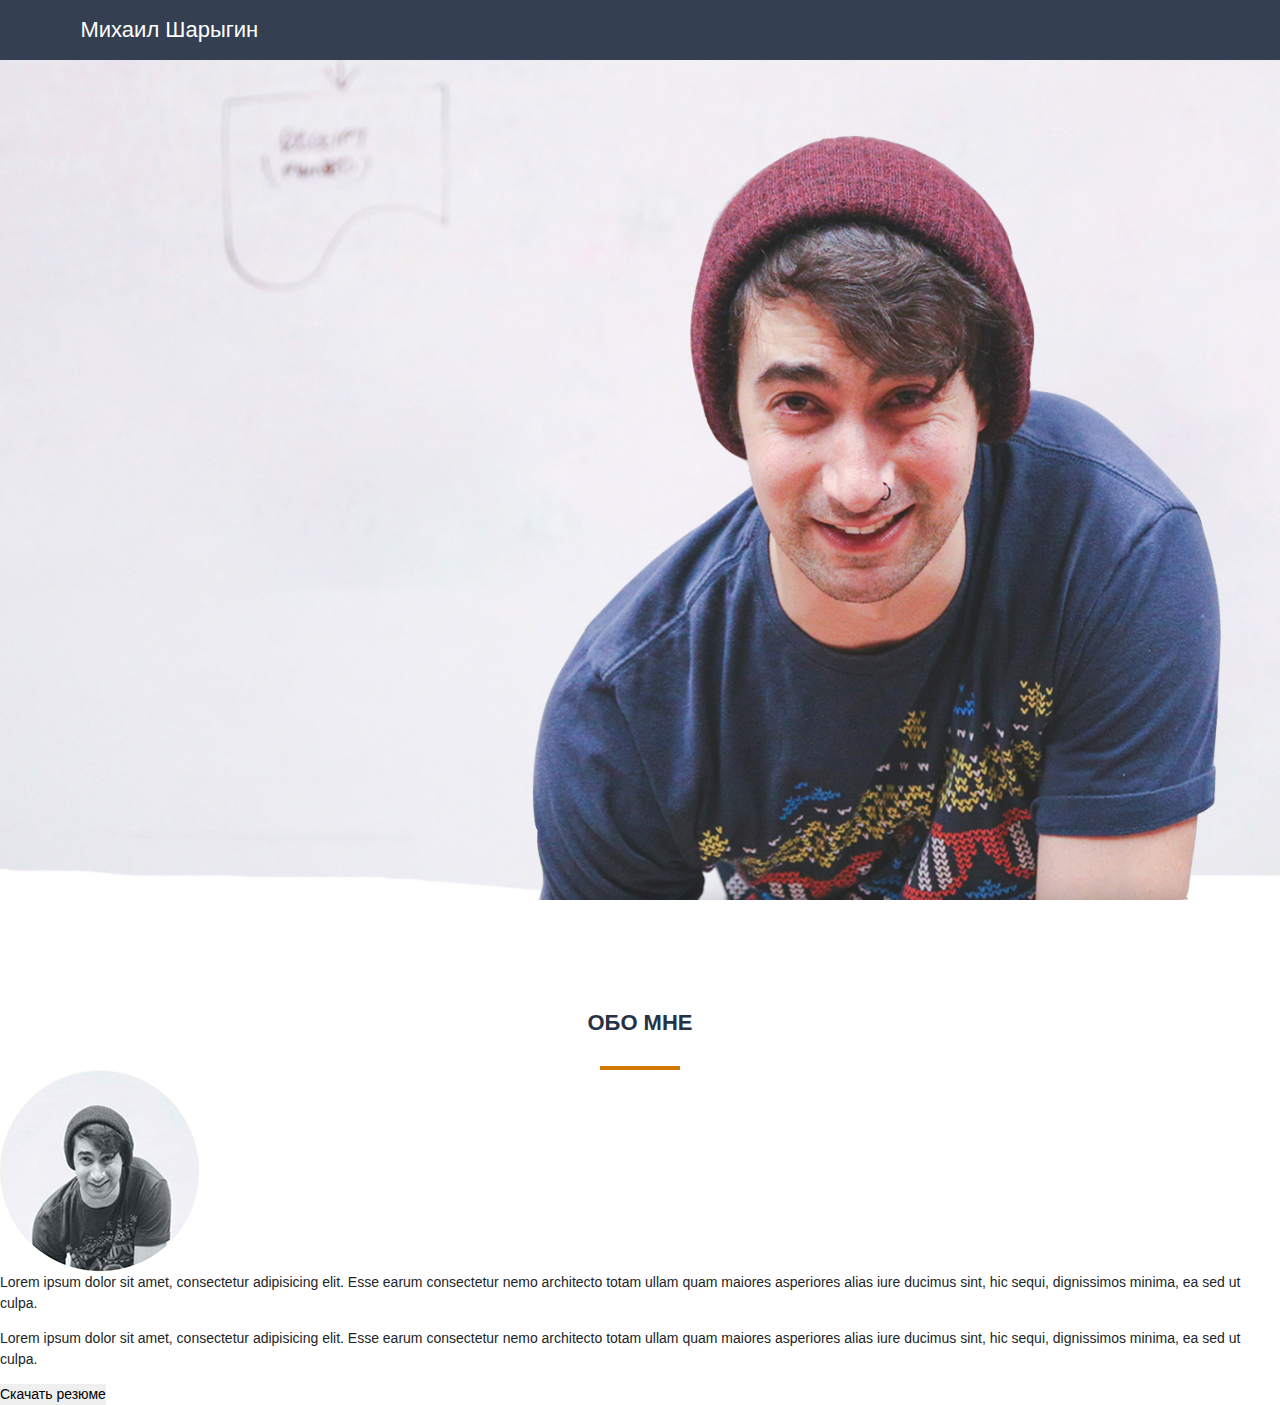
==== proekt bootstrap/index.html @ 104dd2a0 "Ошибка затемнения" ====
<!DOCTYPE html>
<html lang="en">
<head>
    <meta charset="UTF-8">
    <meta name="description" content="...">
    <meta name="author" content="...">
    <meta name="keywords" content="...">
    <meta name="robots" content="all">
    <meta name="viewport" content="width=device-width, initial-scale=1.0">
    
    <meta property="">
    
    <title>Михаил Шарыгин - Веб-разработчик</title>
    <link rel="stylesheet" href="css/reset.css">
    <link rel="stylesheet" href="css/bootstrap.min.css">
    <link rel="stylesheet" href="css/style.css">
</head>

<body>
  
  <header>
      <nav>
         <div class="container">
             <div class="row">
                 <div class="col-xxl-2 col-lg-3 col-7"><div class="logo">Михаил Шарыгин</div></div>
                 <div class="px-0 col-xxl-6 col-xl-7 col-lg-8 offset-xxl-4 offset-xl-2 offset-lg-1
                 d-none d-lg-block">
                 <div class="menu">
             <ul>
              <li><a href="#">Обо мне</a></li>
              <li><a href="#">Услуги</a></li>
              <li><a href="#">Кейсы</a></li>
              <li><a href="#">Прайс</a></li>
              <li><a href="#">Отзывы</a></li>
              <li><a href="#">Контакты</a></li>
          </ul>
          </div></div>
            <div class="col-5 d-flex d-lg-none flex-column justify-content-center align-items-end">
                <div class="dropdown">
  <a class="btn btn-outline-secondary dropdown-toggle white-btn" href="#" role="button" id="dropdownMenuLink" data-bs-toggle="dropdown" aria-expanded="false">
    Навигация
  </a>

  <ul class="dropdown-menu" aria-labelledby="dropdownMenuLink">
    <li><a class="dropdown-item" href="#">Обо мне</a></li>
    <li><a class="dropdown-item" href="#">Услуги</a></li>
    <li><a class="dropdown-item" href="#">Кейсы</a></li>
    <li><a class="dropdown-item" href="#">Прайс</a></li>
    <li><a class="dropdown-item" href="#">Отзывы</a></li>
    <li><a class="dropdown-item" href="#">Контакты</a></li>
  </ul>
</div>
            </div>
             </div>
         </div>
          
          
      </nav>
  </header>
 
  <div class="main">
    <div class="container h-100">
      <div class="row align-items-center h-100">
       <div class="col-lg-6 mt-5 pt-5">
        <div class="title__container mt-5">
      <h1>Привет <br> Я Михаил Шарыгин</h1>
      <h4>Фулл стек веб-разработчик</h4>
      <input type="button" value="Обо мне">
      <input type="button" value="Мои работы">
</div>
    </div>
  </div></div>
  </div>
  
  <div class="about_me">
  <div class="about_me1 container">
       <div class="row justify-content-center">
       <div class="Ant col-2 text-center"><h2>Обо мне</h2> <hr></div>
       </div>
       </div>
    <img src="img/myphoto.png" alt="">
    <p class="text1">Lorem ipsum dolor sit amet, consectetur adipisicing elit. Esse earum consectetur nemo architecto totam ullam quam maiores asperiores alias iure ducimus sint, hic sequi, dignissimos minima, ea sed ut culpa.</p>
    <p class="text2">Lorem ipsum dolor sit amet, consectetur adipisicing elit. Esse earum consectetur nemo architecto totam ullam quam maiores asperiores alias iure ducimus sint, hic sequi, dignissimos minima, ea sed ut culpa.</p>
    <input type="submit" value="Скачать резюме">
    </div>
  </div>
  
  <!--<div class="skills">
     <div class="skills1">
      <h2>Что я умею</h2>
      <hr>
      <div class="skills_1">
          <img src="img/pc.png" alt="">
          <h3>Веб-дизайн</h3>
          <p>Lorem ipsum dolor sit amet, consectetur adipisicing elit. Animi, rem!</p>
          </div>
      <div class="skills_1">
          <img src="img/log.png" alt="">
          <h3>Разработка</h3>
          <p>Lorem ipsum dolor sit amet, consectetur adipisicing elit. Animi, rem!</p>
      </div>
      <div class="skills_1">
          <img src="img/log2.png" alt="">
          <h3>СЕО-оптимизация</h3>
          <p>Lorem ipsum dolor sit amet, consectetur adipisicing elit. Animi, rem!</p>
      </div>
      <div class="skills_1">
          <img src="img/log3.png" alt="">
          <h3>Маркетинг</h3>
          <p>Lorem ipsum dolor sit amet, consectetur adipisicing elit. Animi, rem!</p>
      </div>
      <div class="clear"></div>
      </div>
  </div>

<div class="keys">
   <div class="keys1">
    <h2>Кейсы</h2>
    <hr>
    <p>Lorem ipsum dolor sit amet, consectetur adipisicing elit. Animi, rem!</p>
    <img src="img/photo.png" alt="">
    <div class="keys_left">
       <h3>Client</h3>
       <p>Какая-то компания</p> 
       <h3>Website</h3>
       <p>https://google.com</p>
       <a href="#">Visit live site</a> 
    </div>
     <div class="keys_right">
       <h4>Название проекта</h4>
       <p>Lorem ipsum dolor sit amet, consectetur adipisicing elit. Magni ad, dolorum ab possimus alias provident labore laudantium nam aut odit repellat corporis numquam veniam enim, suscipit rem quas maiores saepe repellendus incidunt voluptates amet quaerat culpa voluptatem molestias! Aspernatur, cum.</p> 
    </div>
    <div class="clear"></div>
     </div>
</div>

<div class="money">
   <div  class="money1">
    <h2>Расчет стоимости</h2>
    <div class="money2">
    <div>
        <h3>Тип сайта</h3>
        <select class="List1" name="list1" id="list">
            <option value="op1">Выберите пункт...</option>
            <option value="op2">Сайт 1</option>
            <option value="op3">Сайт 2</option>
            <option value="op1">Сайт 3</option>
        </select>
    </div>
     <div>
        <h3>Дизайн</h3>
        <select class="List1" name="list1" id="list">
            <option value="op1">Выберите пункт...</option>
            <option value="op2">Дизайн 1</option>
            <option value="op3">Дизайн 2</option>
            <option value="op1">Дизайн 3</option>
        </select>
    </div>
     <div>
        <h3>Адаптивность</h3>
        <select class="List1" name="list1" id="list">
            <option value="op1">Выберите пункт...</option>
            <option value="op2">Адаптивность 1</option>
            <option value="op3">Адаптивность 2</option>
            <option value="op1">Адаптивность 3</option>
        </select>
        <hr>
    </div>
    <div class="calculator_footer">
                    <div class="days">
                        <p class="text">Сроки</p>
                        <p class="digit">0</p>
                        <div class="clear"></div>
                    </div>
                    
                     <div class="price">
                        <p class="text">Стоимость</p>
                        <p class="digit">0</p>
                        <div class="clear"></div>
                    </div>
                    
    </div>
    </div>
</div>
</div>
<div class="statistics">
   <div class="statistics1"> 
    <h2>Немного статистики</h2>
    <hr>
    <div class="stat">
    <div class="statistics_item">
        <img src="img/logo1.png" alt="">
        <h3>120</h3>
        <p>Счастливых клиентов</p>
    </div>
    <div class="statistics_item">
        <img src="img/logo2.png" alt="">
        <h3>4600</h3>
        <p>Часов работы</p>
    </div>
    <div class="statistics_item">
        <img src="img/logo3.png" alt="">
        <h3>340</h3>
        <p>Проектов завершено</p>
    </div>
    <div class="statistics_item">
        <img src="img/logo4.png" alt="">
        <h3>23</h3>
        <p>Наград получено</p>
    </div>
    </div>
    </div>
</div>

<div class="reviews">
   <div class="reviews1">
    <h2>Отзывы</h2>
    <hr>
    <div class="reviews2">
    <img src="img/mihail.png" alt="">
    <p>Lorem ipsum dolor sit amet, consectetur adipisicing elit. Labore non deleniti, excepturi temporibus quos inventore voluptates ullam sint cumque dolore mollitia doloremque, quasi vel fugit ipsam molestias iure eaque, distinctio.</p>
        <p><b>Михаил</b>, Ген директор ПАО "Газпром"</p>
</div>
</div>
</div>

<div class="contacts">
   <div class="contacts1">
    <h2>Мои контакты</h2>
    <hr>
    <p class="contact_text">Lorem ipsum dolor sit amet, consectetur adipisicing elit. Odio ut aut, adipisci beatae atque earum.</p>
    <div class="contact_data">
    <div class="contact_item">
        <img src="img/geo.png" alt="">
        <p>Санкт-Петербург <br>Невский проспект 11</p>
    </div>
    <div class="contact_item">
        <img src="img/mail.png" alt="">
        <p>МЫЛО</p>
    </div>
    <div class="contact_item">
        <img src="img/tel.png" alt="">
        <p>8-800-555-3535</p>
    </div>
       </div>
       <div class="clear"></div>
        <h3>Оставьте мне сообщение</h3>
        <form action="#">
                <div class="contacts_inputs">
                    <input type="text" placeholder="Имя">
                    <input class="secondInput" type="text" placeholder="Email">
                    <div class="clear"></div>
                </div>
                <textarea placeholder="Сообщение" name="message" id="messageText" cols="30" rows="10"></textarea>
                <input type="submit" value="Отправить">
            </form>
            <div class="contacts_social">
                <div class="rotate1"><a href="#"><img src="img/fb.png" alt=""></a></div>
                <div class="rotate1"><a href="#"><img src="img/tvit.png" alt=""></a></div>
                <div class="rotate1"><a href="#"><img src="img/bool.png" alt=""></a></div>
                <div class="rotate1"><a href="#"><img src="img/kat.png" alt=""></a></div>
                <div class="rotate1"><a href="#"><img src="img/inst.png" alt=""></a></div>
                <div class="rotate1"><a href="#"><img src="img/in.png" alt=""></a></div>
                <div class="rotate1"><div class="clear"></div>
        </div>
        </div>
</div>

<div class="maps">
    <img src="img/map.png" alt="">
</div>
<div class="fotter1">
   <div class="fotter2">
    <p>Я сделал!</p>
</div>
</div>
-->
<script src="js/bootstrap.bundle.min.js"></script>
</body>

</html>
---- proekt bootstrap/css/style.css ----
body{
    font-family: Arial, sans-serif;
}

nav{
    width: 100%;
    height: 60px;
    background: #344051;
    position: fixed;
    z-index: 1;
}

.logo{
    float: left;
    color: #fff;
    font-size: 22px;
    line-height: 60px;
    -webkit-animation: comming 2s ease;
    -o-animation: comming 2s ease;
    animation: comming 2s ease;  
}

@keyframes comming{
    from{
        opacity: 0;
    }
    to{
        opacity: 1;
    }
}

@keyframes go_an{
    from{
        opacity: 0;
        margin-top: -80px;
    }
    to{
        opacity: 1;
        margin-top: 0px;
    }
}
.menu{
    float: left;
    
}

.menu li{
    float: left;
    line-height: 60px;
    color: #fff;
    margin-right: 40px;
    font-size: 14px;
    text-transform: uppercase;
    -webkit-animation: go_an 0.5s ease forwards;
    -o-animation: go_an 0.5s ease forwards;
    animation: go_an 0.5s ease forwards; 
    opacity: 0;
    
}

.white-btn{
    color: white;
    border-color: white;
}

.white-btn:visited{
    color: white;
}

.menu li:nth-child(2){
    animation-delay: 0.4s;
}

.menu li:nth-child(3){
    animation-delay: 0.8s;
}
   
.menu li:nth-child(4){
    animation-delay: 1.2s;
}
   
.menu li:nth-child(5){
    animation-delay: 1.6s;
}

.menu li:nth-child(6){
    animation-delay: 2s;
}
   
.menu li a{
    transition: all 0.1s;
    color: white;
    transform: scale(1);
    display: inline-block;
    text-decoration: none;
}

.menu li a:visited{
    color: white;
}

.menu li a:hover{
    color: #e88604;
}

.menu li a:active{
    transform: scale(1.1);
}

.main{
    width: 100%;
    height: 100%;
    background: url(../img/boy.png) 90% 100%/auto 85% no-repeat, url(../img/123.jpg) center/cover no-repeat;
}

.title__container{
    float: left;
    color: #2c384a;
    text-align: center;
    width: 100%;
    opacity: 0;
    -webkit-animation: go_tc 1s ease forwards;
    -o-animation: go_tc 1s ease forwards;
    animation: go_tc 1s ease forwards;
    -webkit-animation-delay: 2s;
    -o-animation-delay: 2s;
    animation-delay: 2s;
}

@keyframes go_tc{
    from{
        opacity: 0;
        margin-left: -500px;
    }
    to{
        opacity: 1;
        margin-left: 0px;
    }
}


.title__container h1{
    font-size: 60px;
    font-weight: 600px;
}

.title__container h4{
    margin-top: 40px;
    font-size: 24px;
    color: #79818d;
}

.title__container input{
    height: 40px;
    width: 130px;
    text-align: center;
    border: 2px solid #6d7682;
    background: none;
    border-radius: 5px;
    color: #6d7682;
    font-size: 13px;
    padding: 0px 16px;
    margin: 58px 14px 0px 14px;
}

@media (max-width: 991px){

    .title__container, .title__container h4, .title__container input{
        color: white;
        position: relative;
        z-index: 3;
    }
   
    .title__container input{
    border: 2px solid #fff;
    }
    
    .main{
        position: relative;
    }
    
    .main::after{
        content: "";
        bottom: 0;
        top: 0;
        left: 0;
        right: 0;
        position: absolute;
        background: rgba (0,0,0,0.4);
    }
 }
.title__container input{
    transition: all 0.2s;
    transform: scale(1);
}

.title__container input:hover{
    background: #2c384a;
    color: white;
}

.title__container input:active{
    transform: scale(1.1);
}

.about_me h2{
    font-size: 22px;
    margin: 110px 0 30px;
    font-weight: bold;
    color: #263244;
    text-transform: uppercase;
}

.about_me hr{
    height: 4px;
    border: none;
    background: #d17700;
    width: 80px;
    margin: 0 auto;
    opacity: 1;
}

/*
.Ant{
    -webkit-animation: h2_poyav 2s ease forwards;
    -o-animation: h2_poyav 2s ease forwards;
    animation: h2_poyav 2s ease forwards;
}
@keyframes h2_poyav{
    from{
        opacity: 0;
        margin-left: -500px;
        
    }
    to{
        opacity: 1;
        margin-left: 130;
    }
}
.about_me input{
    transition: all 0.2s;
    transform: scale(1)
}

.about_me input:hover{
    background: #2c384a;
    color: white;
}

.about_me input:active{
    transform: scale(1.1);
}

.about_me1{
    width: 740px;
    margin: 0 auto;
}

.about_me1 img{
    display: block;
    margin: 60px auto 0px auto;
    -webkit-animation: img_poyav 2s linear forwards;
    -o-animation: img_poyav 2s linear forwards;
    animation: img_poyav 2s linear forwards;
}

@keyframes img_poyav{
    from{
        opacity: 0;
    }
    to{
        opacity: 1;
    }
}

.about_me1 p{
    margin-top: 30px;
    -webkit-animation: text_poyav 2s linear forwards;
    -o-animation: text_poyav 2s linear forwards;
    animation: text_poyav 2s linear forwards;
}

@keyframes text_poyav{
    from{
        opacity: 0;
    }
    to{
        opacity: 1;
    }
    }
}
.about_me1 .text2{
    margin-top: 15px;
}

.about_me1 input{
    display: block;
    width: 160px;
    height: 34px;
    text-align: center;
    border: 2px solid #6d7682;
    border-radius: 10px;
    color: #6d7682;
    margin: 40px auto 0;
    font-size: 13px;
    background: url(../img/input.png) 6%/auto no-repeat;
    padding-left: 18px;
    margin-bottom: 110px;
    
}

.skills{
    background: url(../img/bg2.jpg) center/cover no-repeat;
    }
    
.skills1{
    text-align: center;
    width: 1200px;
    margin: 0 auto;
    }

.skills1 h2{
    text-align: center;
    font-size: 22px;
    font-weight: bold;
    color: #263244;
    text-transform: uppercase;
    padding-top: 110px;
    padding-bottom: 30px;
    -webkit-animation: ant12 2s ease forwards;
    -o-animation: ant12 2s ease forwards;
    animation: ant12 2s ease forwards;   
}

@keyframes ant12{
    from{
        opacity: 0;
        margin-left: -500px;
    }
    to{
        opacity: 1;
        margin-left: 0px;
    }
}

@keyframes ant122{
    from{
        opacity: 0;
    }
    to{
        opacity: 1;
    }
}

.skills1 hr{
    text-align: center;
    height: 4px;
    border: none;
    background: #d17700;
    width: 80px;
    color: #263244;
    margin-top: 15px;
    margin: 0 auto;
    -webkit-animation: ant122 2s ease forwards;
    -o-animation: ant122 2s ease forwards;
    animation: ant122 2s ease forwards; 
    -webkit-animation-delay: 1s;
    -o-animation-delay: 1s;
    animation-delay: 1s;
    opacity: 0;
}

.skills_1{
    float: left;
    width: 200px;
    text-align: center;
    margin: 110px 41px 0 41px;
    -webkit-animation: rotant 2s ease-in-out forwards;
    -o-animation: rotant 2s ease-in-out forwards;
    animation: rotant 2s ease-in-out forwards;
    opacity: 0;
}

@keyframes rotant{
    from{
        opacity: 0;
        transform: rotate(0deg);
    }
    to{
        opacity: 1;
        transform: rotate(360deg);
    }
}

.skills_1:nth-child(2){
    animation-delay: 0.0s;
}

.skills_1:nth-child(3){
    animation-delay: 0.4s;
}
   
.skills_1:nth-child(4){
    animation-delay: 0.8s;
}
.skills_1:nth-child(5){
    animation-delay: 1.2s;
}
.skills_1:nth-child(6){
    animation-delay: 1.6s;
}
   
.skills_1 img{
    margin-bottom: 40px;
    height: 40px;
}

.skills_1 h3{
    font-size: 20px;
    color: #d17700;
    font-weight: 600;
    padding-bottom: 20px;
}

.skills_1 p{
    font-size: 16px;
    margin-bottom: 110px;
}

.clear{
    clear:both;
}

.keys{
    margin-top: 115px;
    margin-bottom: 122px;
}

.keys1{
    width: 1170px;
    margin: 0 auto;
}

.keys1 h2{
    text-align: center;
    font-size: 22px;
    font-weight: bold;
    color: #263244;
    text-transform: uppercase;
    padding-bottom: 15px;
     -webkit-animation: ant12 2s ease forwards;
    -o-animation: ant12 2s ease forwards;
    animation: ant12 2s ease forwards;
}

.keys1 hr{
    height: 4px;
    border: none;
    background: #d17700;
    width: 80px;
    color: #263244;
    margin: 0 auto;
    -webkit-animation: ant122 2s ease forwards;
    -o-animation: ant122 2s ease forwards;
    animation: ant122 2s ease forwards; 
    -webkit-animation-delay: 1s;
    -o-animation-delay: 1s;
    animation-delay: 1s;
    opacity: 0;
}
.keys1>p{
    margin: 40px auto;
    text-align: center;
    font-size: 16px;
    -webkit-animation: textp 2s ease-in-out forwards;
    -o-animation: textp 2s ease-in-out forwards;
    animation: textp 2s ease-in-out forwards;
    -webkit-animation-delay: 0.5s;
    -o-animation-delay: 0.5s;
    animation-delay: 0.5s;
    opacity: 0;
}

@keyframes textp{
    from{
        opacity: 0;
    }
    to{
        opacity: 1;
    }
}

.keys1 img{
    margin-bottom: 45px;
    width: 100%;
    -webkit-animation: img_poyav 2s ease-in-out forwards;
    -o-animation: img_poyav 2s ease-in-out forwards;
    animation: img_poyav 2s ease-in-out forwards;
}
.keys_left{
    width: 205px;
    float: left;
    margin-right: 100px;
}

.keys_left h3{
    text-align: center;
    margin-right: 300px;
    font-size: 20px;
    font-weight: bold;
    text-transform: uppercase;
    padding-bottom: 16px;
}
.keys_left p{
    font-size: 16px;
    padding-bottom: 16px;
}
.keys_left a{
    margin-top: 25px;
    display: block;
    height: 45px;
    width: 100%;
    line-height: 45px;
    text-align: center;
    border-radius: 6px;
    text-transform: uppercase;
    background-color: #63b5ae;
    font-size: 20px;
    color: #fff;
    font-weight: 600;
}

.keys_left a{
    transition: all 0.2s 0s ease;
    transform: scale(1)
}

.keys_left a:hover{
    background: #2c384a;
    color: white;
}

.keys_left a:active{
    transform: scale(1.1);
}
.keys_left{
    -webkit-animation: ML1 2s ease-in-out forwards;
    -o-animation: ML1 2s ease-in-out forwards;
    animation: ML1 2s ease-in-out forwards;
}

@keyframes ML1{
    from{
        opacity: 0;
        margin-top: -100px;
    }
    to{
        opacity: 1;
        margin-top: 0px;
    }
}

.keys_right{
    -webkit-animation: ML2 2s ease-in-out forwards;
    -o-animation: ML2 2s ease-in-out forwards;
    animation: ML2 2s ease-in-out forwards;
}

@keyframes ML2{
    from{
        opacity: 0;
    }
    to{
        opacity: 1;
    }
}

.keys_right h4{
    text-align: left;
    font-size: 20px;
    font-weight: bold;
    padding-bottom: 16px;
}

.keys_right p{
    font-size: 16px;
    line-height: 31px;
}

.money{
    margin-top: 110px;
    margin-bottom: 160px;
}

.money1{
    width: 900px;
    margin: 0 auto;
}

.money1 h2{
    text-align: center;
    font-size: 24px;
    font-weight: bold;
    color: #263244;
    text-transform: uppercase;
    padding-bottom: 60px;
     -webkit-animation: ML1 2s ease-in-out forwards;
    -o-animation: ML1 2s ease-in-out forwards;
    animation: ML1 2s ease-in-out forwards;
}
.money2 h3{
    font-size: 20px;
    font-weight: bold;
    padding-bottom: 16px;
    text-transform: uppercase;
    margin-bottom: 20px;
}

.money2 select{
    margin-bottom: 44px;
    transform: scale(1);
    transition: all 0.5s 0s ease;
        
}

.money2 select:hover{
    transform: scale(1.05);
}

.money2 select:focus{
    border: 3px solid #2c384a;
    box-shadow: 0px 0px 10px #2c384a;
}

.money2 hr{
    height: 2px;
    border: none;
    background: #eee;
    width: 100%;
    margin: 0 auto 24px;
}

.List1{
    display: block;
    width: 890px;
    height: 60px;
    background: #eee;
    padding-left: 24px;
    font-size: 16px;
    color: #737373;
}

.days, .price{
    margin-bottom: 15px;
    font-size: 20px;
    font-weight: bold;
}

.text{
    text-align: left;
}

.digit{
   text-align: right;
    margin-right: 15px;
}

.statistics{
    background: url(../img/bg3.jpg) center/cover fixed no-repeat;
}

.statistics1{
    text-align: center;
    width: 1200px;
    margin: 0 auto;
}

.statistics1 h2{
    text-align: center;
    font-size: 24px;
    font-weight: bold;
    color: #263244;
    text-transform: uppercase;
    padding-bottom: 20px;
    padding-top: 90px;
     -webkit-animation: ant12 2s ease-in-out forwards;
    -o-animation: ant12 2s ease-in-out forwards;
    animation: ant12 2s ease-in-out forwards;
}

.statistics1 hr{
    height: 4px;
    border: none;
    background: #d17700;
    width: 80px;
    color: #263244;
    margin: 0 auto;
     -webkit-animation: ant122 2s ease-in-out forwards;
    -o-animation: ant122 2s ease-in-out forwards;
    animation: ant122 2s ease-in-out forwards;
    -webkit-animation-delay: 1s;
    -o-animation-delay: 1s;
    animation-delay: 1s;
    opacity: 0;
}


.statistics_item{
    display: inline-block;
    margin: 90px auto 100px auto;
    width: 215px;
    text-align: center;
    -webkit-animation: rotant 2s ease-in-out forwards;
    -o-animation: rotant 2s ease-in-out forwards;
    animation: rotant 2s ease-in-out forwards;
    opacity: 0;
}

.statistics_item:nth-child(2){
    animation-delay: 0.4s;
}

.statistics_item:nth-child(3){
    animation-delay: 0.8s;
}
   
.statistics_item:nth-child(4){
    animation-delay: 1.2s;
}
.statistics_item:nth-child(5){
    animation-delay: 1.6s;
}


.statistics_item img{
    height: 55px;
}

.statistics_item h3{
    text-align: center;
    font-size: 22px;
    font-weight: 800;
    padding-bottom: 30px;
    padding-top: 30px;
}

.statistics_item p{
    text-align: center;
    font-size: 14px;
    text-transform: uppercase;
}

.reviews h2{
    text-align: center;
    font-size: 24px;
    font-weight: bold;
    color: #263244;
    text-transform: uppercase;
    margin-top: 110px;
    margin-bottom: 30px;
    -webkit-animation: ant12 2s ease-in-out forwards;
    -o-animation: ant12 2s ease-in-out forwards;
    animation: ant12 2s ease-in-out forwards;
}

.reviews hr{
    height: 4px;
    border: none;
    background: #d17700;
    width: 80px;
    color: #263244;
    margin: 0 auto;
      -webkit-animation: ant122 2s ease-in-out forwards;
    -o-animation: ant122 2s ease-in-out forwards;
    animation: ant122 2s ease-in-out forwards;
    -webkit-animation-delay: 1s;
    -o-animation-delay: 1s;
    animation-delay: 1s;
    opacity: 0;
}

.reviews1{
    width: 600px;
    margin: 0 auto;
    text-align: center;
    margin-bottom: 150px;
}
.reviews img{
    display: block;
    margin: 60px auto 0px auto;
    -webkit-animation: ant122 2s ease-in-out forwards;
    -o-animation: ant122 2s ease-in-out forwards;
    animation: ant122 2s ease-in-out forwards;
}

.reviews2 p{
    font-size: 16px;
    margin-top: 30px;
    line-height: 24px;
    -webkit-animation: ant122 2s ease-in-out forwards;
    -o-animation: ant122 2s ease-in-out forwards;
    animation: ant122 2s ease-in-out forwards;
}

.reviews2 b{
    font-weight: 800px;
    -webkit-animation: ant12 2s ease-in-out forwards;
    -o-animation: ant12 2s ease-in-out forwards;
    animation: ant12 2s ease-in-out forwards;
}

.contacts{
    background: url(../img/bg4.jpg) center/cover no-repeat;
}

.contacts1{
    text-align: center;
    width: 700px;
    margin: 0 auto;
}

.contacts1 h2{
    text-align: center;
    font-size: 24px;
    font-weight: bold;
    color: #263244;
    text-transform: uppercase;
    margin-bottom: 30px;
    color: #fff;
    padding-top: 110px;
    -webkit-animation: ant12 2s ease-in-out forwards;
    -o-animation: ant12 2s ease-in-out forwards;
    animation: ant12 2s ease-in-out forwards;
}

.contacts1>hr{
    height: 4px;
    border: none;
    background: #d17700;
    width: 80px;
    color: #263244;
    margin: 0 auto;
    margin-bottom: 30px;
      -webkit-animation: ant122 2s ease-in-out forwards;
    -o-animation: ant122 2s ease-in-out forwards;
    animation: ant122 2s ease-in-out forwards;
    -webkit-animation-delay: 1s;
    -o-animation-delay: 1s;
    animation-delay: 1s;
    opacity: 0;
}

.contact_text{
    color: #fff;
    font-size: 16px;
      -webkit-animation: ant122 2s ease-in-out forwards;
    -o-animation: ant122 2s ease-in-out forwards;
    animation: ant122 2s ease-in-out forwards;
    opacity: 0;
}


.contact_data div{
    display: inline-block;
    text-align: center;
    margin: 49px 50px 65px 50px;
}

.contact_item{
    width: 130px;
    -webkit-animation: rotant 2s ease-in-out forwards;
    -o-animation: rotant 2s ease-in-out forwards;
    animation: rotant 2s ease-in-out forwards;
    opacity: 0;
}

.contact_item:nth-child(2){
    animation-delay: 0.4s;
}

.contact_item:nth-child(3){
    animation-delay: 0.8s;
}
   
.contact_item:nth-child(4){
    animation-delay: 1.2s;
}

.contact_item img{
    margin-bottom: 40px;
    height: 30px;
    transform: scale(1);
    transition: all 0.5s 0s ease;
}

.contact_item img:hover{
    transform: scale(1.2);
}


.contact_item p{
    font-size: 13px;
    color: #fff;
}

.contacts1 h3{
    text-align: center;
    font-size: 20px;
    padding-bottom: 30px;
    padding-top: 30px;
    color: #fff;
    margin: 0 auto;
      -webkit-animation: ant122 2s ease-in-out forwards;
    -o-animation: ant122 2s ease-in-out forwards;
    animation: ant122 2s ease-in-out forwards;
    -webkit-animation-delay: 1s;
    -o-animation-delay: 1s;
    animation-delay: 1s;
    opacity: 0;
}

.contacts_inputs input{
    display: block;
    width: 320px;
    float: left;
    height: 34px;
    padding-left: 14px;
    margin-bottom: 14px;
    background: rgba(210, 214, 220, 0.93);
    font-size: 16px;
    transform: scale(1);
    transition: all 0.5s 0s ease;
}

.contacts_inputs input:hover{
    transform: scale(1.05);
}

.contacts_inputs input:focus{
    border: 3px solid #2c384a;
    box-shadow: 0px 0px 10px #2c384a;
    background: white;
}

.contacts_inputs .secondInput{
    float: right
}

.contacts1 textarea{
     display: block;
    width: 700px;
    height: 95px;
    background: rgba(210, 214, 220, 0.93);
    font-size: 16px;
    padding-left: 14px;
    margin-bottom: 30px;
    padding-top: 10px;
    resize: none;
    transform: scale(1);
    transition: all 0.5s 0s ease;
        
}

.contacts1 textarea:hover{
    transform: scale(1.05);
}

.contacts1 textarea:focus{
    border: 3px solid #2c384a;
    box-shadow: 0px 0px 10px #2c384a;
    background: white;
}

.contacts1 input[type="submit"]{
    display: block;
    width: 120px;
    height: 40px;
    text-align: center;
    border: 3px solid #fff;
    border-radius: 5px;
    color: #fff;
    background: none;
    margin: 40px auto 0;
    font-size: 16px;
    margin-bottom: 75px;
    transition: all 0.2s;
    transform: scale(1)
}

.contacts1 input[type="submit"]:hover{
    background: #2c384a;
    color: white;
}

.contacts1 input[type="submit"]:active{
    transform: scale(1.1);
}

.contacts_social{
    width: 420px;
    margin: 0 auto;
    padding-bottom: 70px;
}

.rotate1{
    display: block;
    float: left;
    height: 30px;
    margin-left: 40px;
    -webkit-animation: rotant1 2s ease-in-out forwards;
    -o-animation: rotant1 2s ease-in-out forwards;
    animation: rotant1 2s ease-in-out forwards;
    opacity: 0;
}

.contacts_social img{
transition: all 0.5s 0s ease;
transform: scale(1);
}

.contacts_social img:hover{
    transform: scale(1.3);
}

.rotate1:nth-child(2){
    animation-delay: 0.4s;
}

.rotate1:nth-child(3){
    animation-delay: 0.8s;
}
   
.rotate1:nth-child(4){
    animation-delay: 1.2s;
}

.rotate1:nth-child(5){
    animation-delay: 1.6s;
}

.rotate1:nth-child(6){
    animation-delay: 2.0s;
}

.rotate1:nth-child(7){
    animation-delay: 2.4s;
}

@keyframes rotant1{
    from{
        opacity: 0;
        transform: skewX(0deg);
    }
    to{
        opacity: 1;
        transform: skewX(180deg);
    }
}


.maps img{
    display: block;
    width: 100%;
    -webkit-animation: ant122 2s ease-in-out forwards;
    -o-animation: ant122 2s ease-in-out forwards;
    animation: ant122 2s ease-in-out forwards;
    opacity: 0;
}

.fotter1{
    background: #354051;
    height: 95px;
}

.fotter2{
    text-align: center;
    color: #fff;
    line-height: 95px;
}
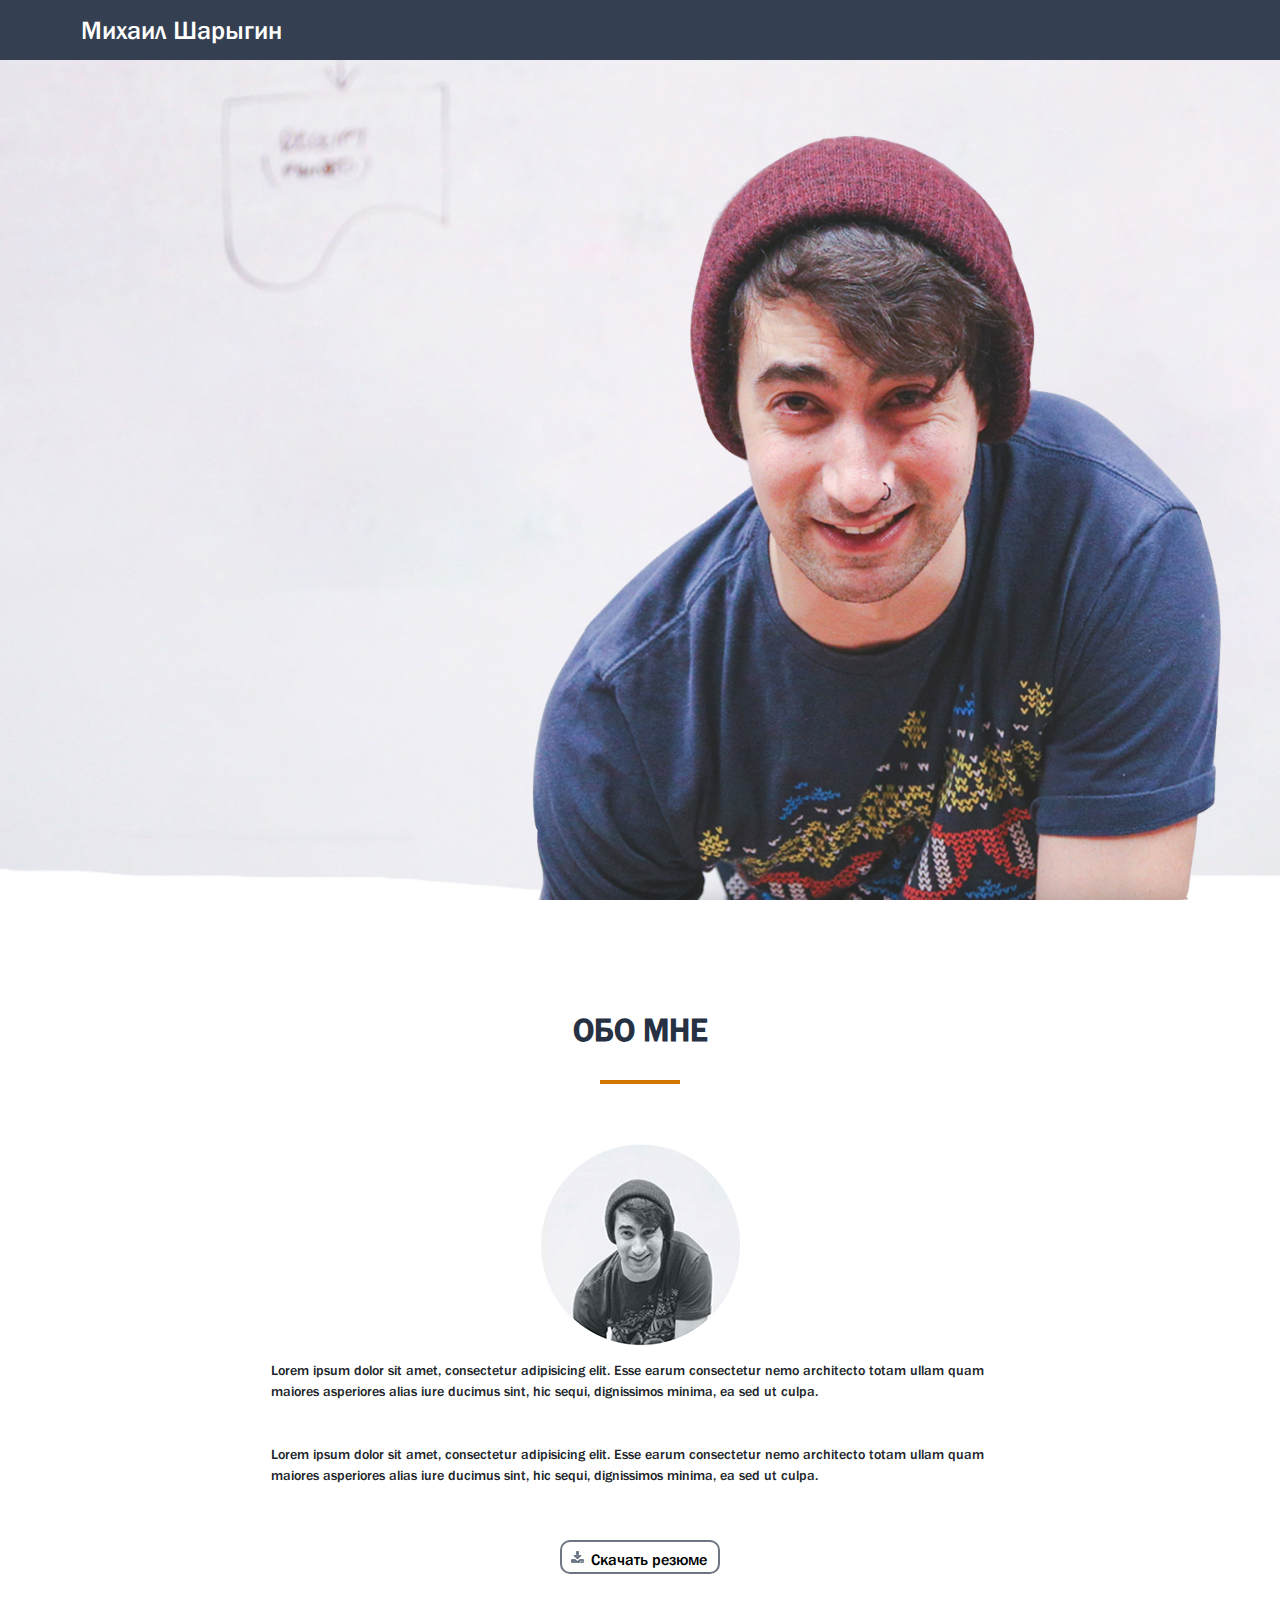
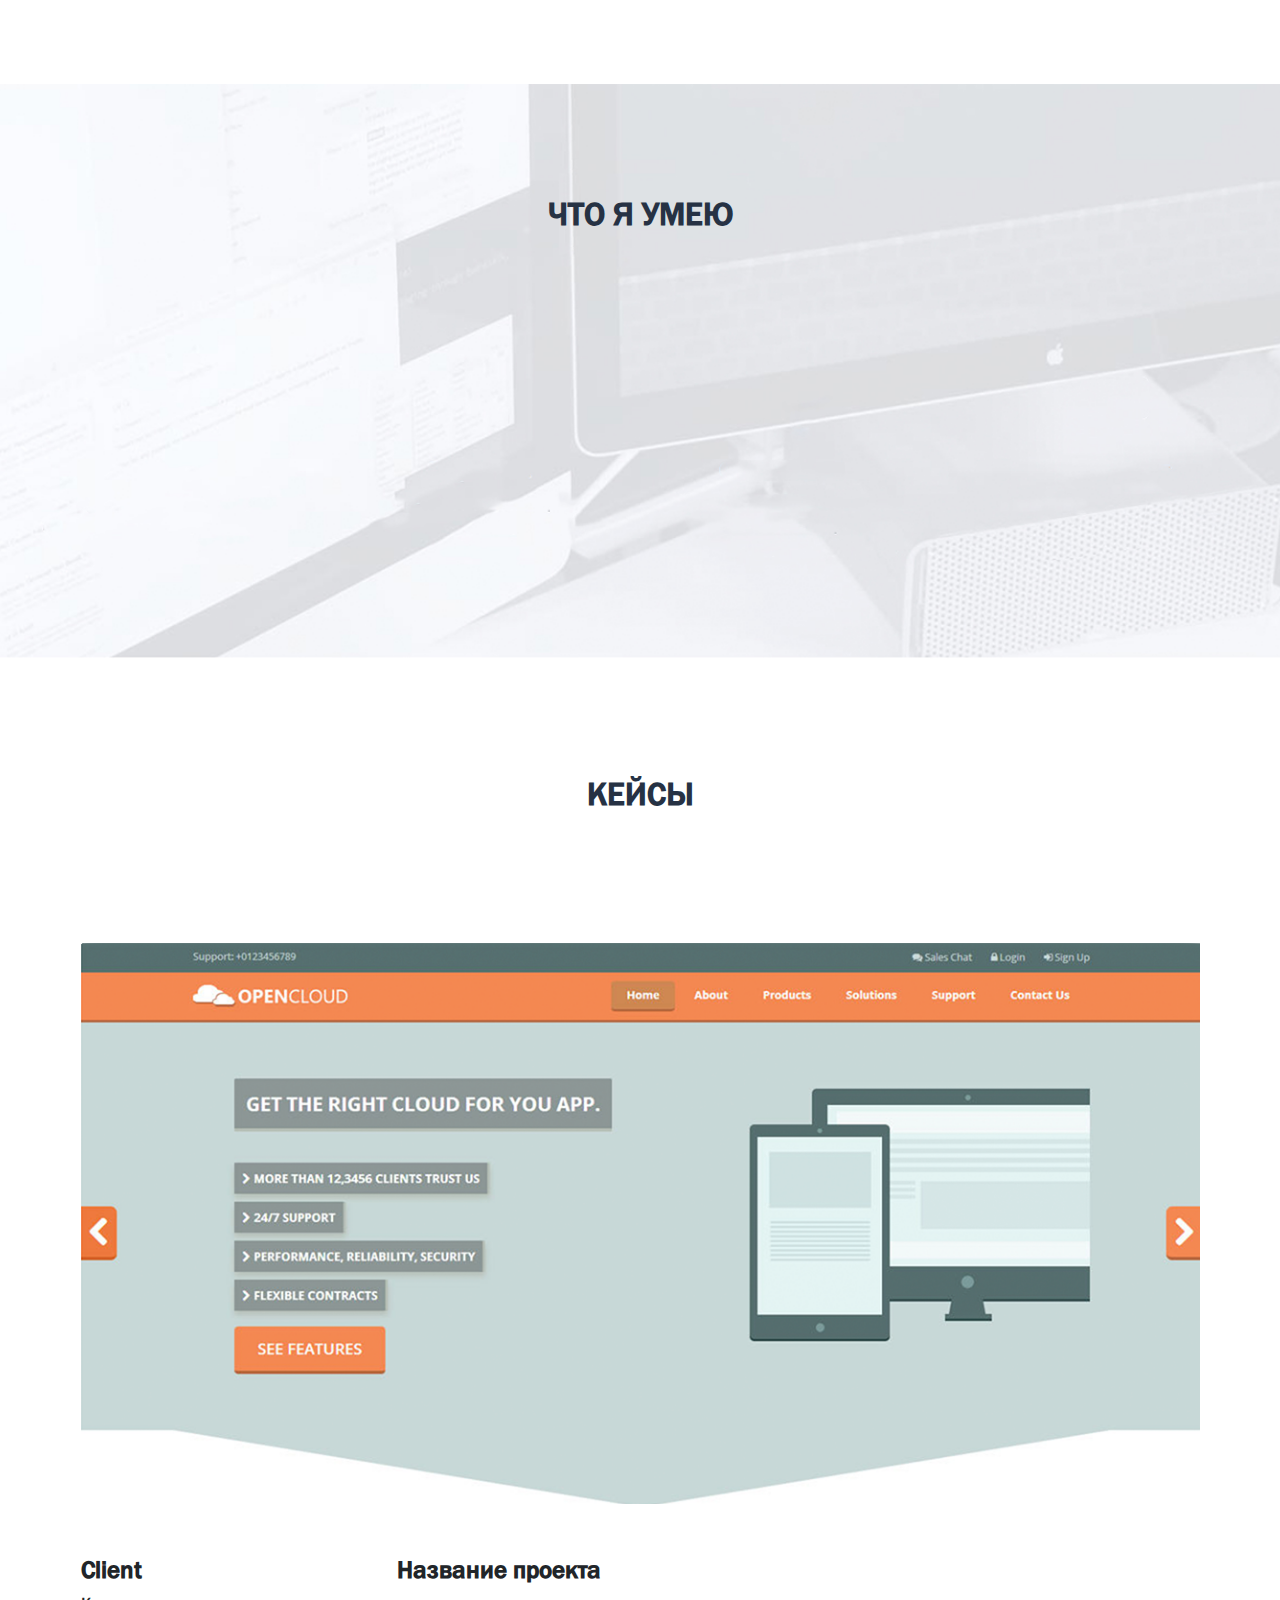
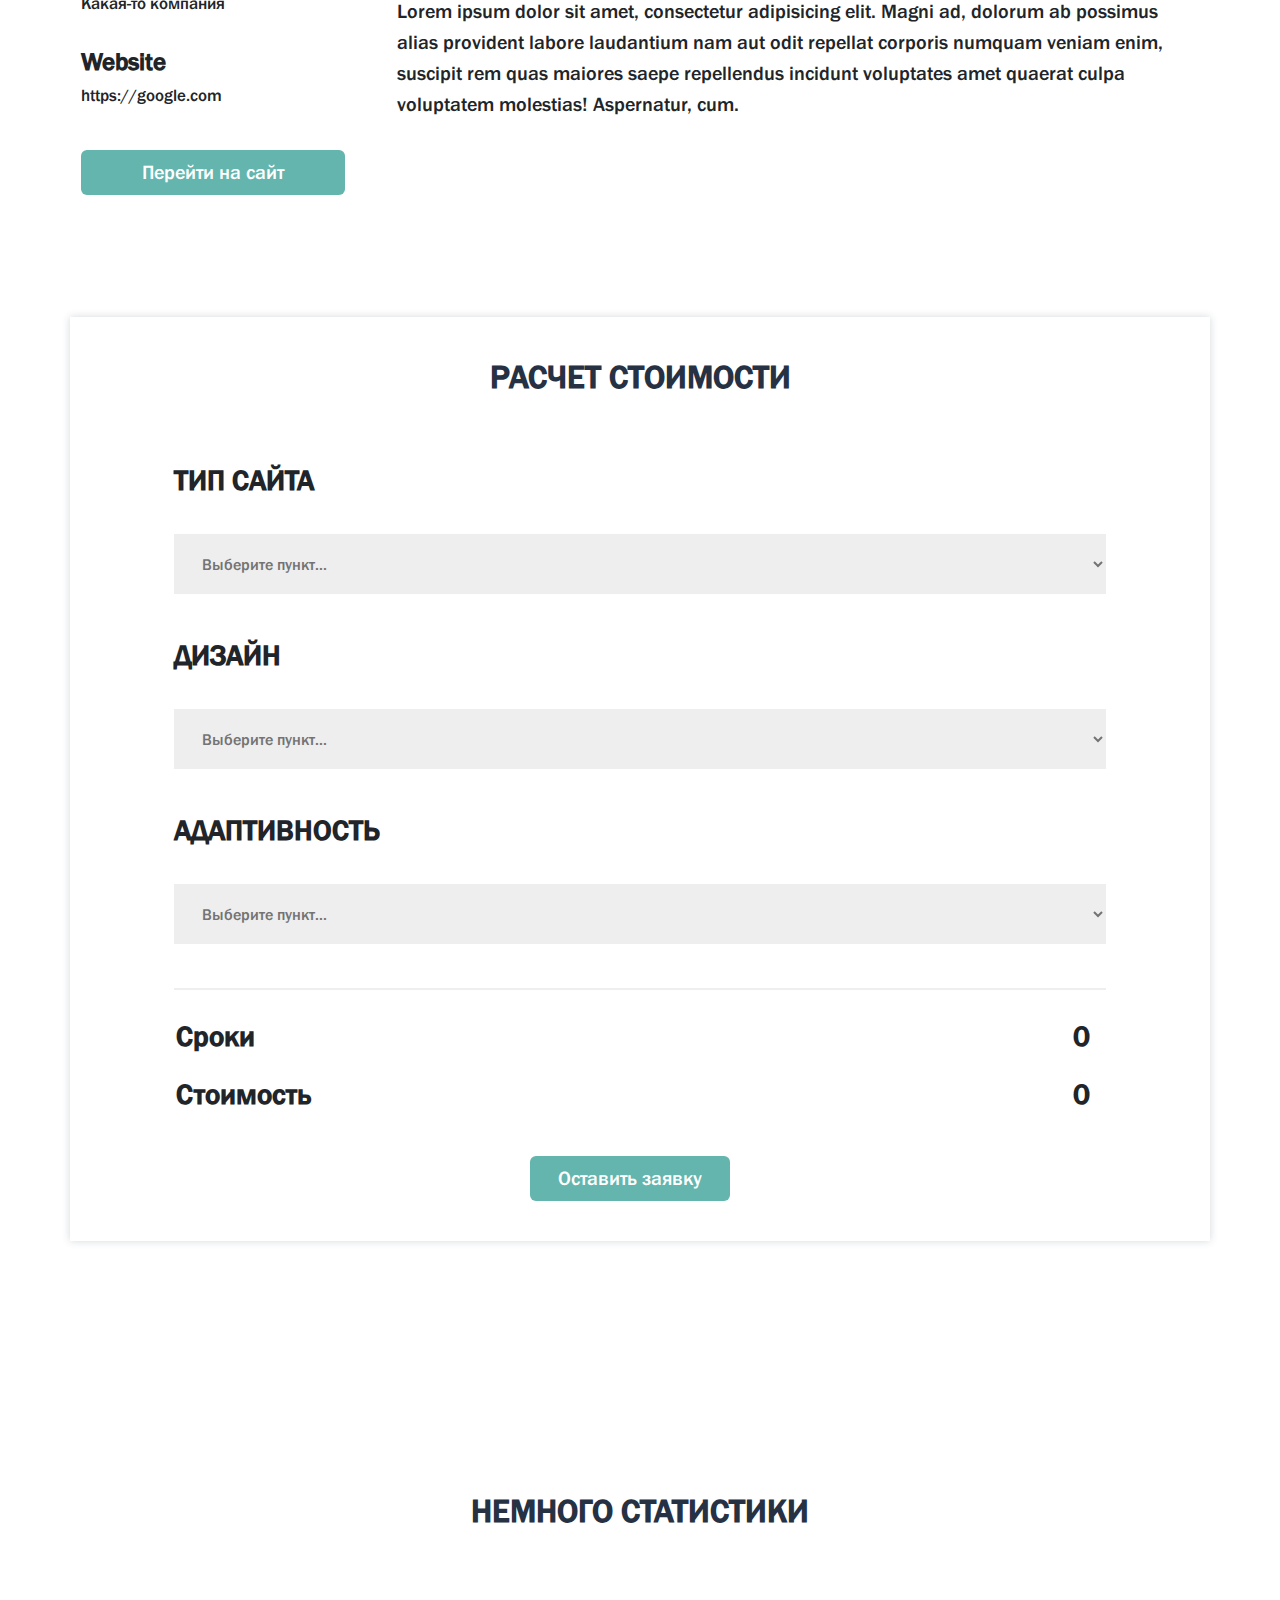
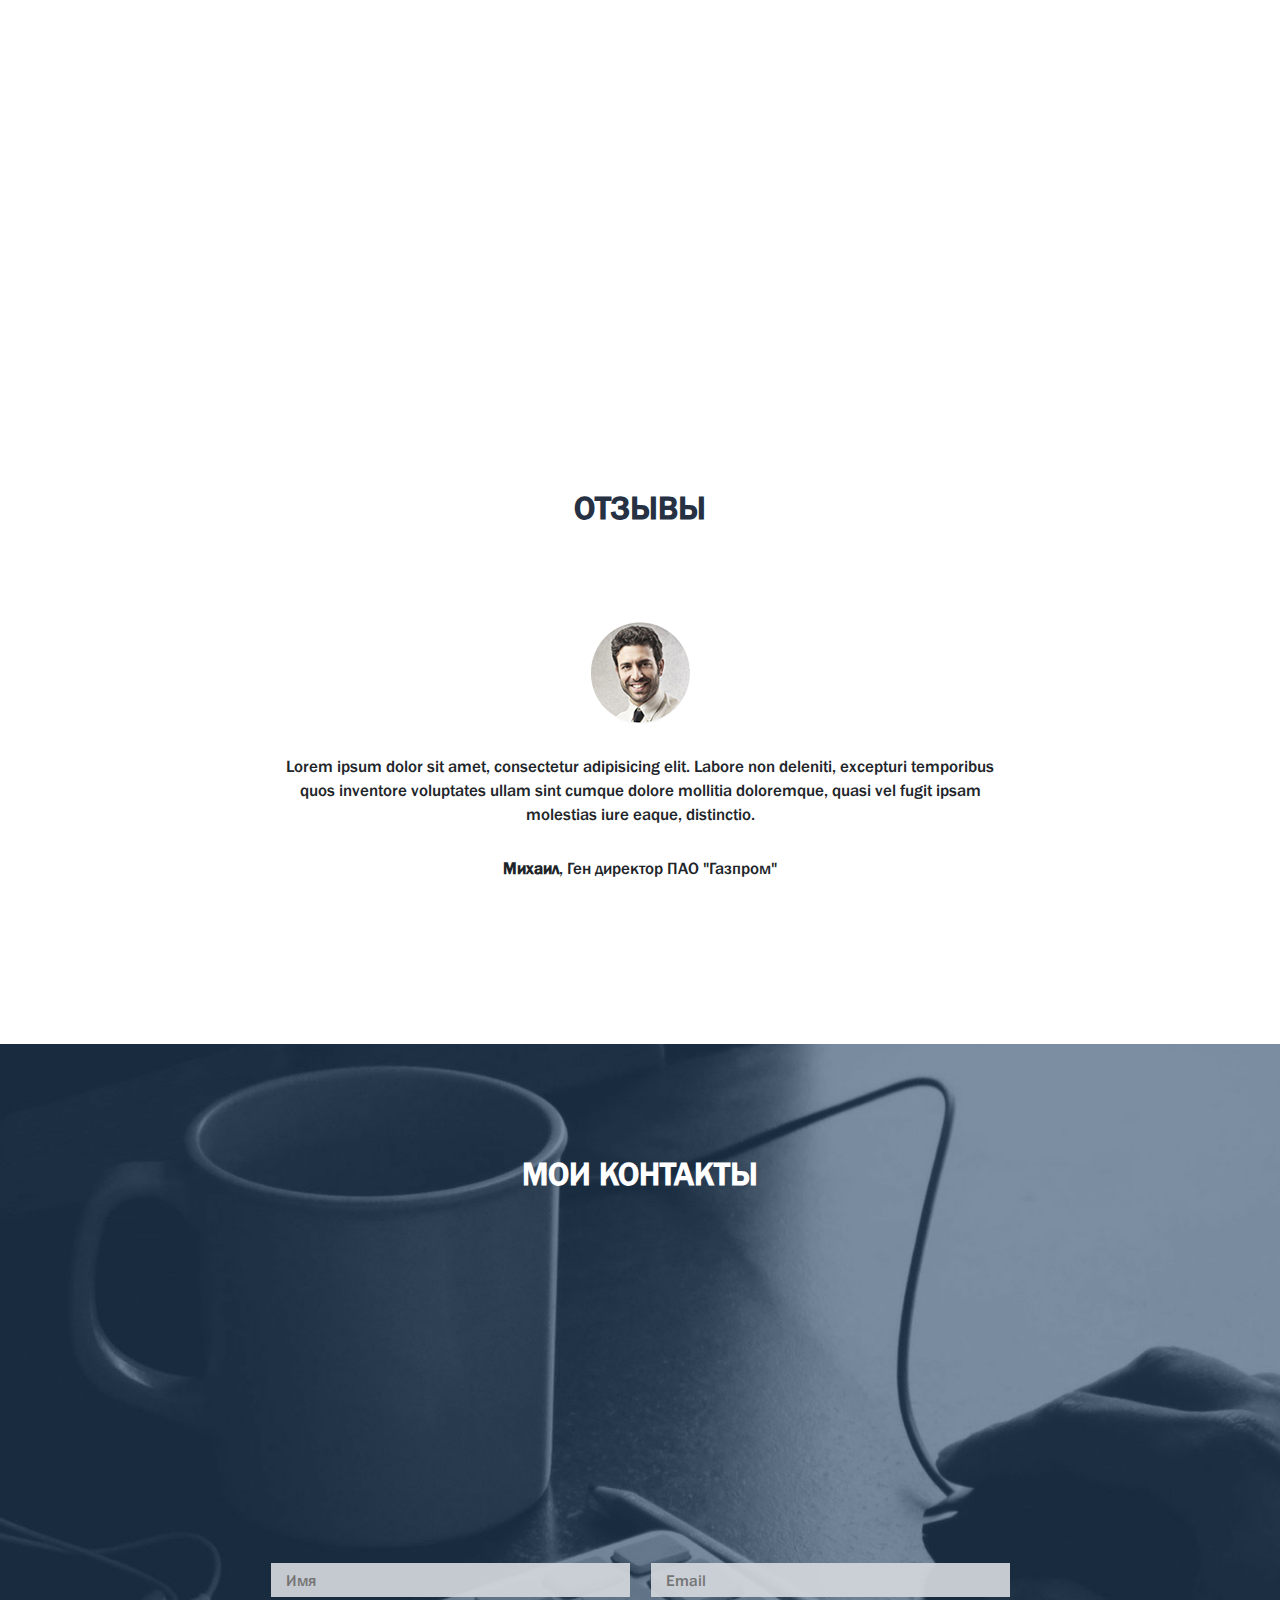
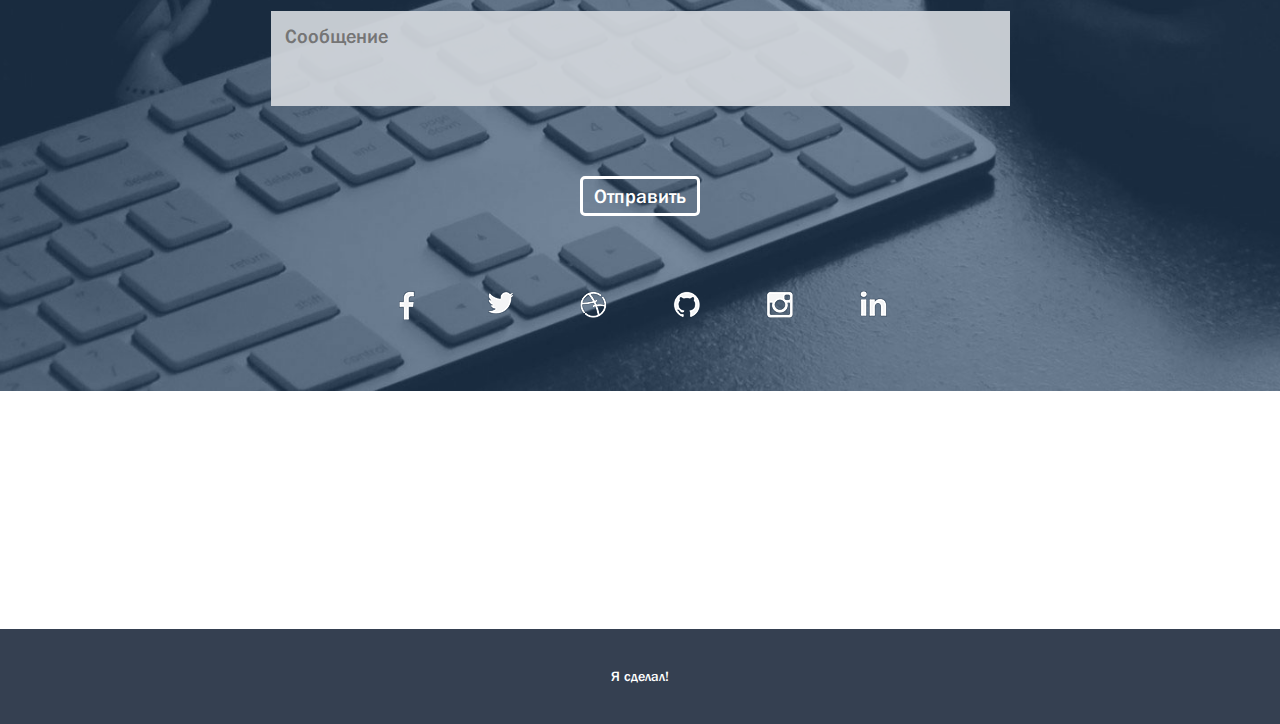
==== commit 80cdb09b: "ДЗ 4" ====
--- a/proekt bootstrap/index.html
+++ b/proekt bootstrap/index.html
@@ -13,6 +13,7 @@
     <title>Михаил Шарыгин - Веб-разработчик</title>
     <link rel="stylesheet" href="css/reset.css">
     <link rel="stylesheet" href="css/bootstrap.min.css">
+     <link rel="stylesheet" href="css/fonts.css">
     <link rel="stylesheet" href="css/style.css">
 </head>
 
@@ -75,78 +76,95 @@
   <div class="about_me">
   <div class="about_me1 container">
        <div class="row justify-content-center">
-       <div class="Ant col-2 text-center"><h2>Обо мне</h2> <hr></div>
-       </div>
-       </div>
-    <img src="img/myphoto.png" alt="">
-    <p class="text1">Lorem ipsum dolor sit amet, consectetur adipisicing elit. Esse earum consectetur nemo architecto totam ullam quam maiores asperiores alias iure ducimus sint, hic sequi, dignissimos minima, ea sed ut culpa.</p>
-    <p class="text2">Lorem ipsum dolor sit amet, consectetur adipisicing elit. Esse earum consectetur nemo architecto totam ullam quam maiores asperiores alias iure ducimus sint, hic sequi, dignissimos minima, ea sed ut culpa.</p>
-    <input type="submit" value="Скачать резюме">
-    </div>
-  </div>
+       <div class="Ant col-12 col-sm-6 col-md-3 text-center"><h2>Обо мне</h2> <hr></div>
+       </div>
+    <img class="d-block mx-auto" src="img/myphoto.png" alt="">
+    <div class="row justify-content-center">
+        <div class="col-12 col-sm-11 col-md-9 col-lg-8 text-center text-md-start">
+    <p class="text1 mt-3">Lorem ipsum dolor sit amet, consectetur adipisicing elit. Esse earum consectetur nemo architecto totam ullam quam maiores asperiores alias iure ducimus sint, hic sequi, dignissimos minima, ea sed ut culpa.</p>
+    <p class="text2 mt-5">Lorem ipsum dolor sit amet, consectetur adipisicing elit. Esse earum consectetur nemo architecto totam ullam quam maiores asperiores alias iure ducimus sint, hic sequi, dignissimos minima, ea sed ut culpa.</p>
+    </div>
+    </div>
+    <div class="row justify-content-center">
+    <div class="col-6 col-sm-5 col-md-4 col-lg-2 text-center">
+    <a href="#" class="Boton-1">Скачать резюме</a>
+    </div>
+    </div>
+    </div>
+    </div>
   
-  <!--<div class="skills">
-     <div class="skills1">
+  <div class="skills">
+     <div class="skills1 container">
       <h2>Что я умею</h2>
       <hr>
-      <div class="skills_1">
+      <div class="row justife-content-center text-center">
+      <div class="skills_1 col-12 col-sm-6 col-md-3">
           <img src="img/pc.png" alt="">
           <h3>Веб-дизайн</h3>
           <p>Lorem ipsum dolor sit amet, consectetur adipisicing elit. Animi, rem!</p>
           </div>
-      <div class="skills_1">
+      <div class="skills_1 col-12 col-sm-6 col-md-3 mt-5 mt-sm-0">
           <img src="img/log.png" alt="">
           <h3>Разработка</h3>
           <p>Lorem ipsum dolor sit amet, consectetur adipisicing elit. Animi, rem!</p>
       </div>
-      <div class="skills_1">
+      <div class="skills_1 col-12 col-sm-6 col-md-3 mt-5 mt-md-0">
           <img src="img/log2.png" alt="">
           <h3>СЕО-оптимизация</h3>
           <p>Lorem ipsum dolor sit amet, consectetur adipisicing elit. Animi, rem!</p>
       </div>
-      <div class="skills_1">
+      <div class="skills_1 col-12 col-sm-6 col-md-3 mt-5 mt-md-0">
           <img src="img/log3.png" alt="">
           <h3>Маркетинг</h3>
           <p>Lorem ipsum dolor sit amet, consectetur adipisicing elit. Animi, rem!</p>
       </div>
-      <div class="clear"></div>
+      </div>
       </div>
   </div>
 
 <div class="keys">
-   <div class="keys1">
+   <div class="keys1 container">
     <h2>Кейсы</h2>
     <hr>
-    <p>Lorem ipsum dolor sit amet, consectetur adipisicing elit. Animi, rem!</p>
-    <img src="img/photo.png" alt="">
+        <p class="">Lorem ipsum dolor sit amet, consectetur adipisicing elit. Animi, rem!</p>
+        <div class="row">
+    <img class=" col-12" src="img/photo.png" alt="">
+    </div>
     <div class="keys_left">
+       <div class="row justife-content-between">
+       <div class="col-12 col-md-4 col-lg-3  description_left">
        <h3>Client</h3>
        <p>Какая-то компания</p> 
        <h3>Website</h3>
        <p>https://google.com</p>
-       <a href="#">Visit live site</a> 
-    </div>
-     <div class="keys_right">
+       <a href="#">Перейти на сайт</a> 
+       </div>
+    
+     <div class="keys_right col-12 col-md-8 col-lg-9 description_right mt-3 ps-md-5 mt-md-0 ">
        <h4>Название проекта</h4>
        <p>Lorem ipsum dolor sit amet, consectetur adipisicing elit. Magni ad, dolorum ab possimus alias provident labore laudantium nam aut odit repellat corporis numquam veniam enim, suscipit rem quas maiores saepe repellendus incidunt voluptates amet quaerat culpa voluptatem molestias! Aspernatur, cum.</p> 
-    </div>
-    <div class="clear"></div>
+       </div>
+       </div>
+    </div>
      </div>
 </div>
 
-<div class="money">
-   <div  class="money1">
+
+  <div class="money">
+   <div  class="money1 container">
     <h2>Расчет стоимости</h2>
-    <div class="money2">
+    <div class="money2 rowr">
     <div>
+       <div class="col-12 col-md-10 mx-auto">
         <h3>Тип сайта</h3>
-        <select class="List1" name="list1" id="list">
+        <div class="col-12">
+           <select class="List1" name="list1" id="list">
             <option value="op1">Выберите пункт...</option>
             <option value="op2">Сайт 1</option>
             <option value="op3">Сайт 2</option>
             <option value="op1">Сайт 3</option>
         </select>
-    </div>
+        </div>
      <div>
         <h3>Дизайн</h3>
         <select class="List1" name="list1" id="list">
@@ -164,9 +182,12 @@
             <option value="op3">Адаптивность 2</option>
             <option value="op1">Адаптивность 3</option>
         </select>
+        </div>
         <hr>
     </div>
-    <div class="calculator_footer">
+    </div>
+    <div class="calculator_footer row">
+                   <div class="col-12 col-md-10 mx-auto">
                     <div class="days">
                         <p class="text">Сроки</p>
                         <p class="digit">0</p>
@@ -178,32 +199,38 @@
                         <p class="digit">0</p>
                         <div class="clear"></div>
                     </div>
-                    
-    </div>
-    </div>
-</div>
-</div>
-<div class="statistics">
-   <div class="statistics1"> 
+                    </div>
+                    <div class="row justify-content-center text-center">
+                            <div class="col-12 ">
+                                <button class="mx-auto">Оставить заявку</button>
+                                </div>
+        </div>            
+    </div>
+    </div>
+</div>
+</div>
+
+  <div class="statistics">
+   <div class="statistics1 container"> 
     <h2>Немного статистики</h2>
     <hr>
-    <div class="stat">
-    <div class="statistics_item">
+    <div class="stat row justife-content-center text-center">
+    <div class="statistics_item col-12 col-sm-6 col-md-3">
         <img src="img/logo1.png" alt="">
         <h3>120</h3>
         <p>Счастливых клиентов</p>
     </div>
-    <div class="statistics_item">
+    <div class="statistics_item col-12 col-sm-6 col-md-3 mt-5 mt-sm-0">
         <img src="img/logo2.png" alt="">
         <h3>4600</h3>
         <p>Часов работы</p>
     </div>
-    <div class="statistics_item">
+    <div class="statistics_item col-12 col-sm-6 col-md-3 mt-5 mt-md-0">
         <img src="img/logo3.png" alt="">
         <h3>340</h3>
         <p>Проектов завершено</p>
     </div>
-    <div class="statistics_item">
+    <div class="statistics_item col-12 col-sm-6 col-md-3 mt-5 mt-md-0">
         <img src="img/logo4.png" alt="">
         <h3>23</h3>
         <p>Наград получено</p>
@@ -213,55 +240,61 @@
 </div>
 
 <div class="reviews">
-   <div class="reviews1">
+   <div class="reviews1 container">
     <h2>Отзывы</h2>
     <hr>
-    <div class="reviews2">
+    <div class="row justify-content-center text-center">
+    <div class="reviews2 col-12 col-md-8">
     <img src="img/mihail.png" alt="">
     <p>Lorem ipsum dolor sit amet, consectetur adipisicing elit. Labore non deleniti, excepturi temporibus quos inventore voluptates ullam sint cumque dolore mollitia doloremque, quasi vel fugit ipsam molestias iure eaque, distinctio.</p>
         <p><b>Михаил</b>, Ген директор ПАО "Газпром"</p>
 </div>
 </div>
 </div>
+</div>
 
 <div class="contacts">
-   <div class="contacts1">
+   <div class="contacts1 container">
     <h2>Мои контакты</h2>
     <hr>
     <p class="contact_text">Lorem ipsum dolor sit amet, consectetur adipisicing elit. Odio ut aut, adipisci beatae atque earum.</p>
-    <div class="contact_data">
-    <div class="contact_item">
+    <div class="contact_data row justify-content-center text-center">
+    <div class="contact_item col-12 col-sm-4 col-lg-3">
         <img src="img/geo.png" alt="">
         <p>Санкт-Петербург <br>Невский проспект 11</p>
     </div>
-    <div class="contact_item">
+    <div class="contact_item col-12 col-sm-4 col-lg-3 mt-4 mt-md-0">
         <img src="img/mail.png" alt="">
         <p>МЫЛО</p>
     </div>
-    <div class="contact_item">
+    <div class="contact_item col-12 col-sm-4 col-lg-3 mt-4 mt-md-0">
         <img src="img/tel.png" alt="">
         <p>8-800-555-3535</p>
     </div>
        </div>
-       <div class="clear"></div>
         <h3>Оставьте мне сообщение</h3>
         <form action="#">
-                <div class="contacts_inputs">
-                    <input type="text" placeholder="Имя">
-                    <input class="secondInput" type="text" placeholder="Email">
-                    <div class="clear"></div>
+                <div class="contacts_inputs row justify-content-center text-center">
+                    <div class="col-10 col-sm-5 col-md-5 col-lg-4"><input type="text" placeholder="Имя"></div>
+                    <div class="col-10 col-sm-5 col-md-5 col-lg-4"><input class="secondInput" type="text" placeholder="Email">
                 </div>
+                </div>
+                <div class="row row justify-content-center text-center">
+                <div class="col-10 col-sm-10 col-lg-8">
                 <textarea placeholder="Сообщение" name="message" id="messageText" cols="30" rows="10"></textarea>
+                </div>
+                 </div>
+                 
                 <input type="submit" value="Отправить">
             </form>
-            <div class="contacts_social">
-                <div class="rotate1"><a href="#"><img src="img/fb.png" alt=""></a></div>
-                <div class="rotate1"><a href="#"><img src="img/tvit.png" alt=""></a></div>
-                <div class="rotate1"><a href="#"><img src="img/bool.png" alt=""></a></div>
-                <div class="rotate1"><a href="#"><img src="img/kat.png" alt=""></a></div>
-                <div class="rotate1"><a href="#"><img src="img/inst.png" alt=""></a></div>
-                <div class="rotate1"><a href="#"><img src="img/in.png" alt=""></a></div>
-                <div class="rotate1"><div class="clear"></div>
+            
+            <div class="contacts_social row justify-content-center text-center">
+                <div class="rotate1 col-4 col-md-1"><a href="#"><img src="img/fb.png" alt=""></a></div>
+                <div class="rotate1 col-4 col-md-1"><a href="#"><img src="img/tvit.png" alt=""></a></div>
+                <div class="rotate1 col-4 col-md-1"><a href="#"><img src="img/bool.png" alt=""></a></div>
+                <div class="rotate1 col-4 col-md-1 mt-5 mt-md-0"><a href="#"><img src="img/kat.png" alt=""></a></div>
+                <div class="rotate1 col-4 col-md-1 mt-5 mt-md-0"><a href="#"><img src="img/inst.png" alt=""></a></div>
+                <div class="rotate1 col-4 col-md-1 mt-5 mt-md-0"><a href="#"><img src="img/in.png" alt=""></a></div>
         </div>
         </div>
 </div>
@@ -274,7 +307,7 @@
     <p>Я сделал!</p>
 </div>
 </div>
--->
+
 <script src="js/bootstrap.bundle.min.js"></script>
 </body>
 
--- a/proekt bootstrap/css/fonts.css
+++ b/proekt bootstrap/css/fonts.css
@@ -0,0 +1,7 @@
+@font-face {
+	font-family: 'FranklinGot';
+	src: url('../fonts/framd.eot');
+	src: local('☺'), url('../fonts/framd.woff') format('woff'), url('../fonts/framd.ttf') format('truetype'), url('../fonts/framd.svg') format('svg');
+	font-weight: normal;
+	font-style: normal;
+}--- a/proekt bootstrap/css/style.css
+++ b/proekt bootstrap/css/style.css
@@ -1,5 +1,5 @@
 body{
-    font-family: Arial, sans-serif;
+    font-family: "FranklinGot", sans-serif;
 }
 
 nav{
@@ -13,7 +13,7 @@
 .logo{
     float: left;
     color: #fff;
-    font-size: 22px;
+    font-size: 26px;
     line-height: 60px;
     -webkit-animation: comming 2s ease;
     -o-animation: comming 2s ease;
@@ -49,7 +49,7 @@
     line-height: 60px;
     color: #fff;
     margin-right: 40px;
-    font-size: 14px;
+    font-size: 16px;
     text-transform: uppercase;
     -webkit-animation: go_an 0.5s ease forwards;
     -o-animation: go_an 0.5s ease forwards;
@@ -186,7 +186,7 @@
         left: 0;
         right: 0;
         position: absolute;
-        background: rgba (0,0,0,0.4);
+        background: rgba(0,0,0,0.4);
     }
  }
 .title__container input{
@@ -204,7 +204,7 @@
 }
 
 .about_me h2{
-    font-size: 22px;
+    font-size: 33px;
     margin: 110px 0 30px;
     font-weight: bold;
     color: #263244;
@@ -216,11 +216,17 @@
     border: none;
     background: #d17700;
     width: 80px;
-    margin: 0 auto;
+    margin: 0 auto 60px;
     opacity: 1;
 }
 
-/*
+.about_me1 img{
+    -webkit-animation: img_poyav 2s linear forwards;
+    -o-animation: img_poyav 2s linear forwards;
+    animation: img_poyav 2s linear forwards;
+}
+
+
 .Ant{
     -webkit-animation: h2_poyav 2s ease forwards;
     -o-animation: h2_poyav 2s ease forwards;
@@ -237,33 +243,21 @@
         margin-left: 130;
     }
 }
-.about_me input{
+.Boton-1{
     transition: all 0.2s;
     transform: scale(1)
 }
 
-.about_me input:hover{
+.Boton-1:hover{
     background: #2c384a;
     color: white;
-}
-
-.about_me input:active{
+    
+}
+
+.Boton-1:active{
     transform: scale(1.1);
 }
 
-.about_me1{
-    width: 740px;
-    margin: 0 auto;
-}
-
-.about_me1 img{
-    display: block;
-    margin: 60px auto 0px auto;
-    -webkit-animation: img_poyav 2s linear forwards;
-    -o-animation: img_poyav 2s linear forwards;
-    animation: img_poyav 2s linear forwards;
-}
-
 @keyframes img_poyav{
     from{
         opacity: 0;
@@ -274,7 +268,6 @@
 }
 
 .about_me1 p{
-    margin-top: 30px;
     -webkit-animation: text_poyav 2s linear forwards;
     -o-animation: text_poyav 2s linear forwards;
     animation: text_poyav 2s linear forwards;
@@ -288,12 +281,9 @@
         opacity: 1;
     }
     }
-}
-.about_me1 .text2{
-    margin-top: 15px;
-}
-
-.about_me1 input{
+
+
+.Boton-1{
     display: block;
     width: 160px;
     height: 34px;
@@ -302,10 +292,13 @@
     border-radius: 10px;
     color: #6d7682;
     margin: 40px auto 0;
-    font-size: 13px;
+    font-size: 16px;
     background: url(../img/input.png) 6%/auto no-repeat;
     padding-left: 18px;
     margin-bottom: 110px;
+    padding-top: 5px;
+    color: black;
+    text-decoration: none;
     
 }
 
@@ -314,14 +307,13 @@
     }
     
 .skills1{
-    text-align: center;
-    width: 1200px;
     margin: 0 auto;
+    padding-bottom: 94px;
     }
 
 .skills1 h2{
     text-align: center;
-    font-size: 22px;
+    font-size: 33px;
     font-weight: bold;
     color: #263244;
     text-transform: uppercase;
@@ -361,6 +353,7 @@
     color: #263244;
     margin-top: 15px;
     margin: 0 auto;
+    margin-bottom: 96px;
     -webkit-animation: ant122 2s ease forwards;
     -o-animation: ant122 2s ease forwards;
     animation: ant122 2s ease forwards; 
@@ -371,10 +364,6 @@
 }
 
 .skills_1{
-    float: left;
-    width: 200px;
-    text-align: center;
-    margin: 110px 41px 0 41px;
     -webkit-animation: rotant 2s ease-in-out forwards;
     -o-animation: rotant 2s ease-in-out forwards;
     animation: rotant 2s ease-in-out forwards;
@@ -411,12 +400,12 @@
 }
    
 .skills_1 img{
-    margin-bottom: 40px;
+    margin-bottom: 20px;
     height: 40px;
 }
 
 .skills_1 h3{
-    font-size: 20px;
+    font-size: 18px;
     color: #d17700;
     font-weight: 600;
     padding-bottom: 20px;
@@ -424,11 +413,6 @@
 
 .skills_1 p{
     font-size: 16px;
-    margin-bottom: 110px;
-}
-
-.clear{
-    clear:both;
 }
 
 .keys{
@@ -436,14 +420,9 @@
     margin-bottom: 122px;
 }
 
-.keys1{
-    width: 1170px;
-    margin: 0 auto;
-}
-
 .keys1 h2{
     text-align: center;
-    font-size: 22px;
+    font-size: 33px;
     font-weight: bold;
     color: #263244;
     text-transform: uppercase;
@@ -459,7 +438,7 @@
     background: #d17700;
     width: 80px;
     color: #263244;
-    margin: 0 auto;
+    margin: 0 auto 40px;
     -webkit-animation: ant122 2s ease forwards;
     -o-animation: ant122 2s ease forwards;
     animation: ant122 2s ease forwards; 
@@ -469,7 +448,7 @@
     opacity: 0;
 }
 .keys1>p{
-    margin: 40px auto;
+    margin-bottom: 40px;
     text-align: center;
     font-size: 16px;
     -webkit-animation: textp 2s ease-in-out forwards;
@@ -491,43 +470,34 @@
 }
 
 .keys1 img{
-    margin-bottom: 45px;
-    width: 100%;
+    margin-bottom: 50px;
+    max-width: 100%;
     -webkit-animation: img_poyav 2s ease-in-out forwards;
     -o-animation: img_poyav 2s ease-in-out forwards;
     animation: img_poyav 2s ease-in-out forwards;
 }
-.keys_left{
-    width: 205px;
-    float: left;
-    margin-right: 100px;
-}
 
 .keys_left h3{
-    text-align: center;
-    margin-right: 300px;
-    font-size: 20px;
-    font-weight: bold;
-    text-transform: uppercase;
+    font-size: 25px;
+    font-weight: 600;
+}
+.keys_left p{
+    font-size: 17px;
     padding-bottom: 16px;
 }
-.keys_left p{
-    font-size: 16px;
-    padding-bottom: 16px;
-}
-.keys_left a{
+.keys_left a, .calculator_footer button{
     margin-top: 25px;
     display: block;
+    width: 100%;
     height: 45px;
     width: 100%;
     line-height: 45px;
     text-align: center;
     border-radius: 6px;
-    text-transform: uppercase;
     background-color: #63b5ae;
     font-size: 20px;
     color: #fff;
-    font-weight: 600;
+   text-decoration: none;
 }
 
 .keys_left a{
@@ -576,14 +546,13 @@
 }
 
 .keys_right h4{
-    text-align: left;
+    font-size: 25px;
+    font-weight: bold;
+    padding-bottom: 5px;
+}
+
+.keys_right p{
     font-size: 20px;
-    font-weight: bold;
-    padding-bottom: 16px;
-}
-
-.keys_right p{
-    font-size: 16px;
     line-height: 31px;
 }
 
@@ -593,23 +562,28 @@
 }
 
 .money1{
-    width: 900px;
+    width: 100%;
     margin: 0 auto;
+        -webkit-box-shadow: 0px 0px 8px 0px rgba(34, 60, 80, 0.2);
+    -moz-box-shadow: 0px 0px 8px 0px rgba(34, 60, 80, 0.2);
+    box-shadow: 0px 0px 8px 0px rgba(34, 60, 80, 0.2);
+    
 }
 
 .money1 h2{
     text-align: center;
-    font-size: 24px;
+    font-size: 33px;
     font-weight: bold;
     color: #263244;
     text-transform: uppercase;
     padding-bottom: 60px;
+    padding-top: 40px;
      -webkit-animation: ML1 2s ease-in-out forwards;
     -o-animation: ML1 2s ease-in-out forwards;
     animation: ML1 2s ease-in-out forwards;
 }
 .money2 h3{
-    font-size: 20px;
+    font-size: 29px;
     font-weight: bold;
     padding-bottom: 16px;
     text-transform: uppercase;
@@ -638,11 +612,12 @@
     background: #eee;
     width: 100%;
     margin: 0 auto 24px;
+    opacity: 1;
 }
 
 .List1{
     display: block;
-    width: 890px;
+    width: 100%;
     height: 60px;
     background: #eee;
     padding-left: 24px;
@@ -652,12 +627,15 @@
 
 .days, .price{
     margin-bottom: 15px;
-    font-size: 20px;
+    font-size: 29px;
     font-weight: bold;
 }
-
-.text{
-    text-align: left;
+.calculator_footer p{
+    margin-bottom: 0;
+}
+
+.calculator_footer .text{
+    float: left;
 }
 
 .digit{
@@ -665,19 +643,23 @@
     margin-right: 15px;
 }
 
+.calculator_footer button{
+    max-width: 200px;
+    margin-bottom: 40px;
+}
+
 .statistics{
     background: url(../img/bg3.jpg) center/cover fixed no-repeat;
 }
 
 .statistics1{
-    text-align: center;
-    width: 1200px;
-    margin: 0 auto;
+   margin: 0 auto;
+   padding-bottom: 100px;
 }
 
 .statistics1 h2{
     text-align: center;
-    font-size: 24px;
+    font-size: 33px;
     font-weight: bold;
     color: #263244;
     text-transform: uppercase;
@@ -695,6 +677,7 @@
     width: 80px;
     color: #263244;
     margin: 0 auto;
+    margin-bottom: 110px;
      -webkit-animation: ant122 2s ease-in-out forwards;
     -o-animation: ant122 2s ease-in-out forwards;
     animation: ant122 2s ease-in-out forwards;
@@ -707,8 +690,6 @@
 
 .statistics_item{
     display: inline-block;
-    margin: 90px auto 100px auto;
-    width: 215px;
     text-align: center;
     -webkit-animation: rotant 2s ease-in-out forwards;
     -o-animation: rotant 2s ease-in-out forwards;
@@ -737,22 +718,20 @@
 }
 
 .statistics_item h3{
-    text-align: center;
-    font-size: 22px;
+    font-size: 37px;
     font-weight: 800;
-    padding-bottom: 30px;
-    padding-top: 30px;
+    margin: 34px 0;
 }
 
 .statistics_item p{
     text-align: center;
-    font-size: 14px;
+    font-size: 17px;
     text-transform: uppercase;
 }
 
 .reviews h2{
     text-align: center;
-    font-size: 24px;
+    font-size: 33px;
     font-weight: bold;
     color: #263244;
     text-transform: uppercase;
@@ -780,7 +759,6 @@
 }
 
 .reviews1{
-    width: 600px;
     margin: 0 auto;
     text-align: center;
     margin-bottom: 150px;
@@ -794,7 +772,7 @@
 }
 
 .reviews2 p{
-    font-size: 16px;
+    font-size: 17px;
     margin-top: 30px;
     line-height: 24px;
     -webkit-animation: ant122 2s ease-in-out forwards;
@@ -815,13 +793,11 @@
 
 .contacts1{
     text-align: center;
-    width: 700px;
-    margin: 0 auto;
 }
 
 .contacts1 h2{
     text-align: center;
-    font-size: 24px;
+    font-size: 33px;
     font-weight: bold;
     color: #263244;
     text-transform: uppercase;
@@ -853,6 +829,7 @@
 .contact_text{
     color: #fff;
     font-size: 16px;
+    margin-bottom: 50px;
       -webkit-animation: ant122 2s ease-in-out forwards;
     -o-animation: ant122 2s ease-in-out forwards;
     animation: ant122 2s ease-in-out forwards;
@@ -863,11 +840,9 @@
 .contact_data div{
     display: inline-block;
     text-align: center;
-    margin: 49px 50px 65px 50px;
 }
 
 .contact_item{
-    width: 130px;
     -webkit-animation: rotant 2s ease-in-out forwards;
     -o-animation: rotant 2s ease-in-out forwards;
     animation: rotant 2s ease-in-out forwards;
@@ -899,13 +874,13 @@
 
 
 .contact_item p{
-    font-size: 13px;
+    font-size: 16px;
     color: #fff;
 }
 
 .contacts1 h3{
     text-align: center;
-    font-size: 20px;
+    font-size: 33px;
     padding-bottom: 30px;
     padding-top: 30px;
     color: #fff;
@@ -920,14 +895,12 @@
 }
 
 .contacts_inputs input{
-    display: block;
-    width: 320px;
-    float: left;
     height: 34px;
-    padding-left: 14px;
+    width: 100%;
     margin-bottom: 14px;
     background: rgba(210, 214, 220, 0.93);
     font-size: 16px;
+    padding-left: 15px;
     transform: scale(1);
     transition: all 0.5s 0s ease;
 }
@@ -943,18 +916,19 @@
 }
 
 .contacts_inputs .secondInput{
-    float: right
+float: right;
 }
 
 .contacts1 textarea{
-     display: block;
-    width: 700px;
+    display: block;
+    width: 100%;
+    resize: none;
     height: 95px;
     background: rgba(210, 214, 220, 0.93);
-    font-size: 16px;
-    padding-left: 14px;
+    font-size: 20px;
     margin-bottom: 30px;
     padding-top: 10px;
+    padding-left: 14px;
     resize: none;
     transform: scale(1);
     transition: all 0.5s 0s ease;
@@ -981,7 +955,7 @@
     color: #fff;
     background: none;
     margin: 40px auto 0;
-    font-size: 16px;
+    font-size: 20px;
     margin-bottom: 75px;
     transition: all 0.2s;
     transform: scale(1)
@@ -997,7 +971,6 @@
 }
 
 .contacts_social{
-    width: 420px;
     margin: 0 auto;
     padding-bottom: 70px;
 }
@@ -1006,11 +979,7 @@
     display: block;
     float: left;
     height: 30px;
-    margin-left: 40px;
-    -webkit-animation: rotant1 2s ease-in-out forwards;
-    -o-animation: rotant1 2s ease-in-out forwards;
-    animation: rotant1 2s ease-in-out forwards;
-    opacity: 0;
+    opacity: 1;
 }
 
 .contacts_social img{
